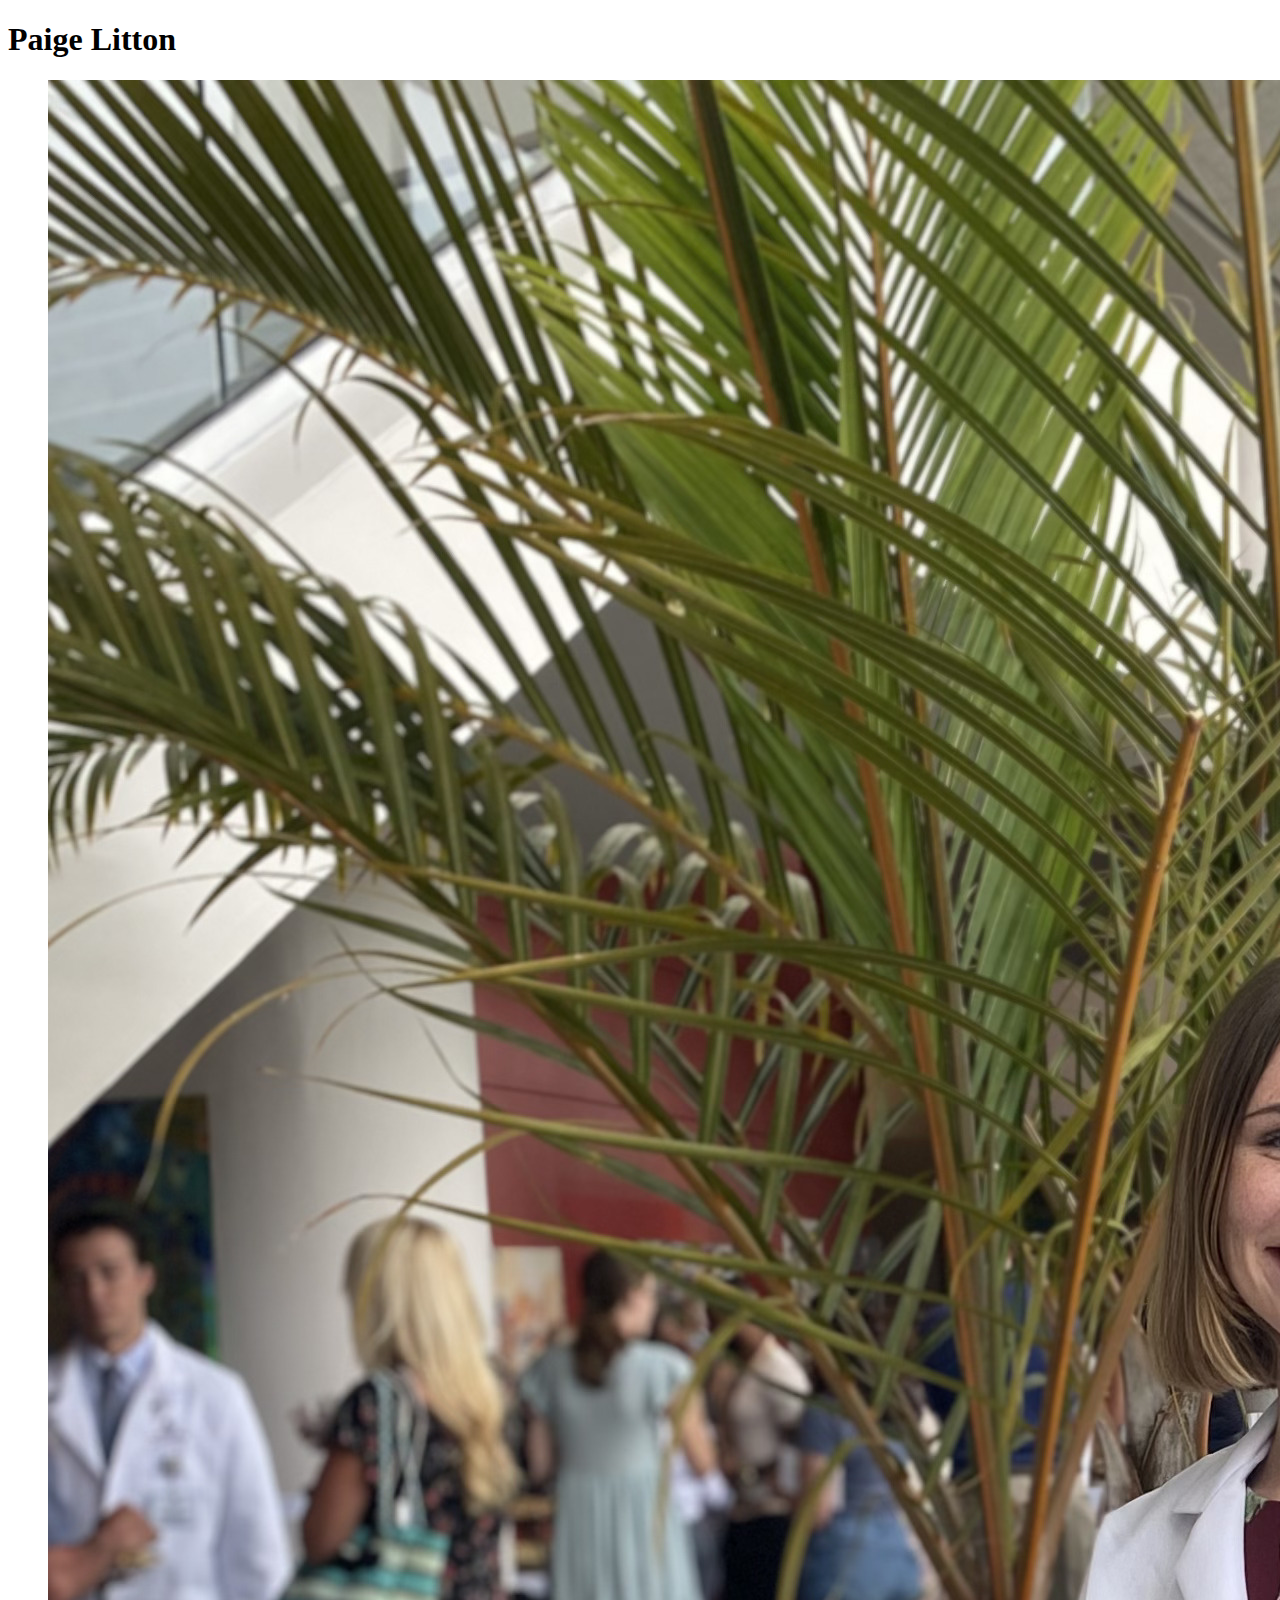
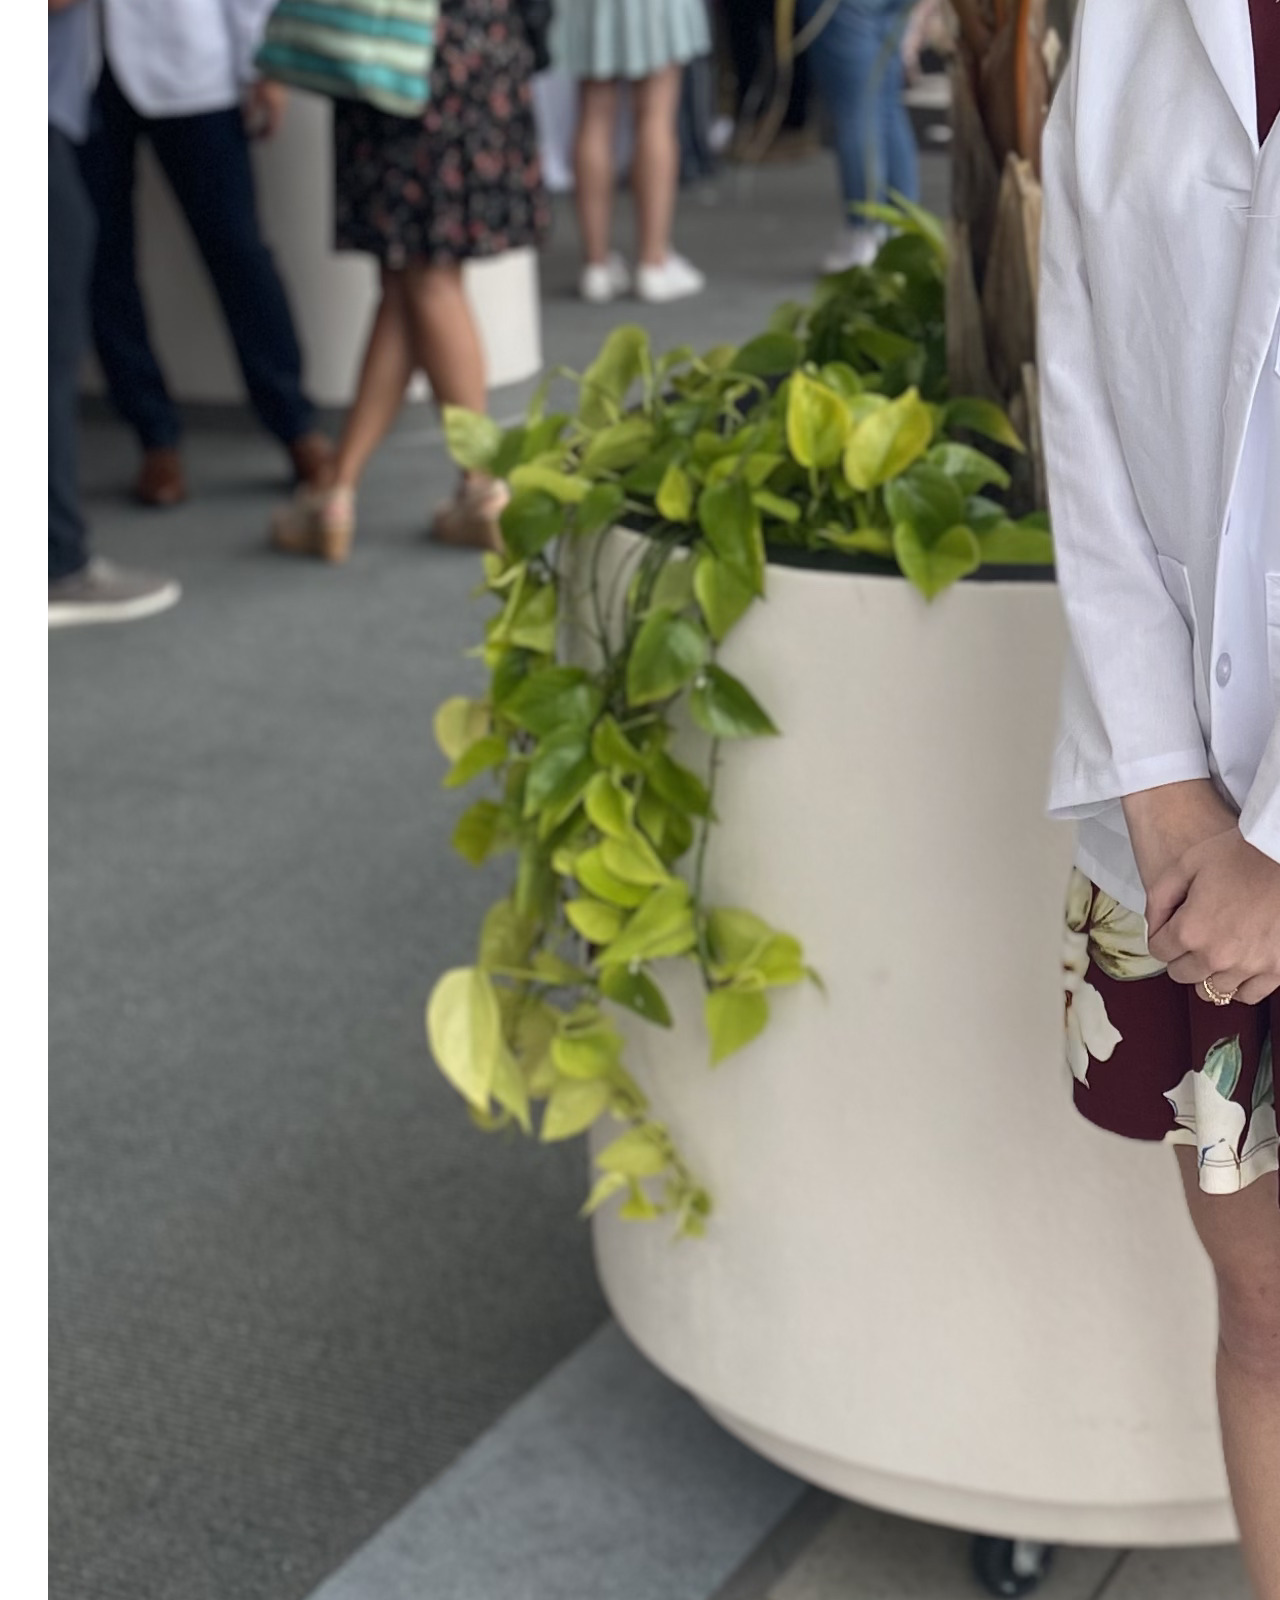
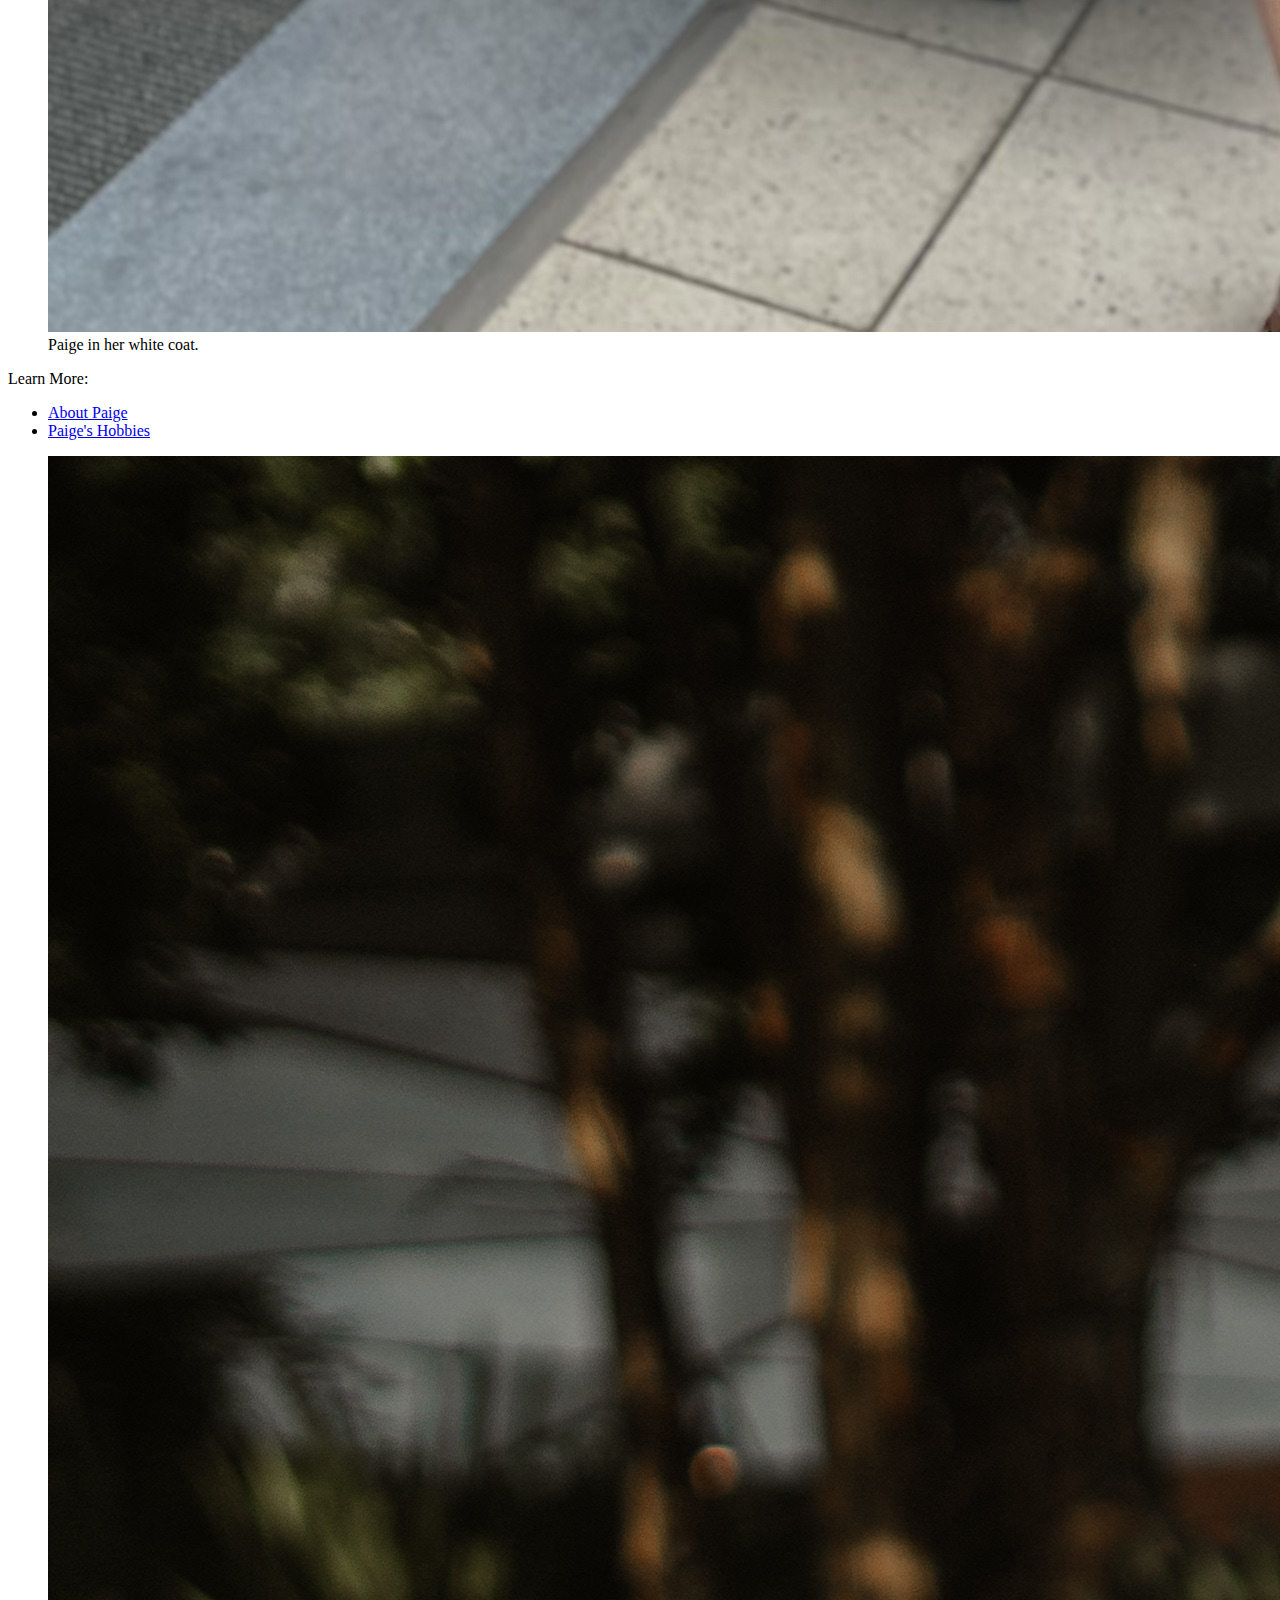
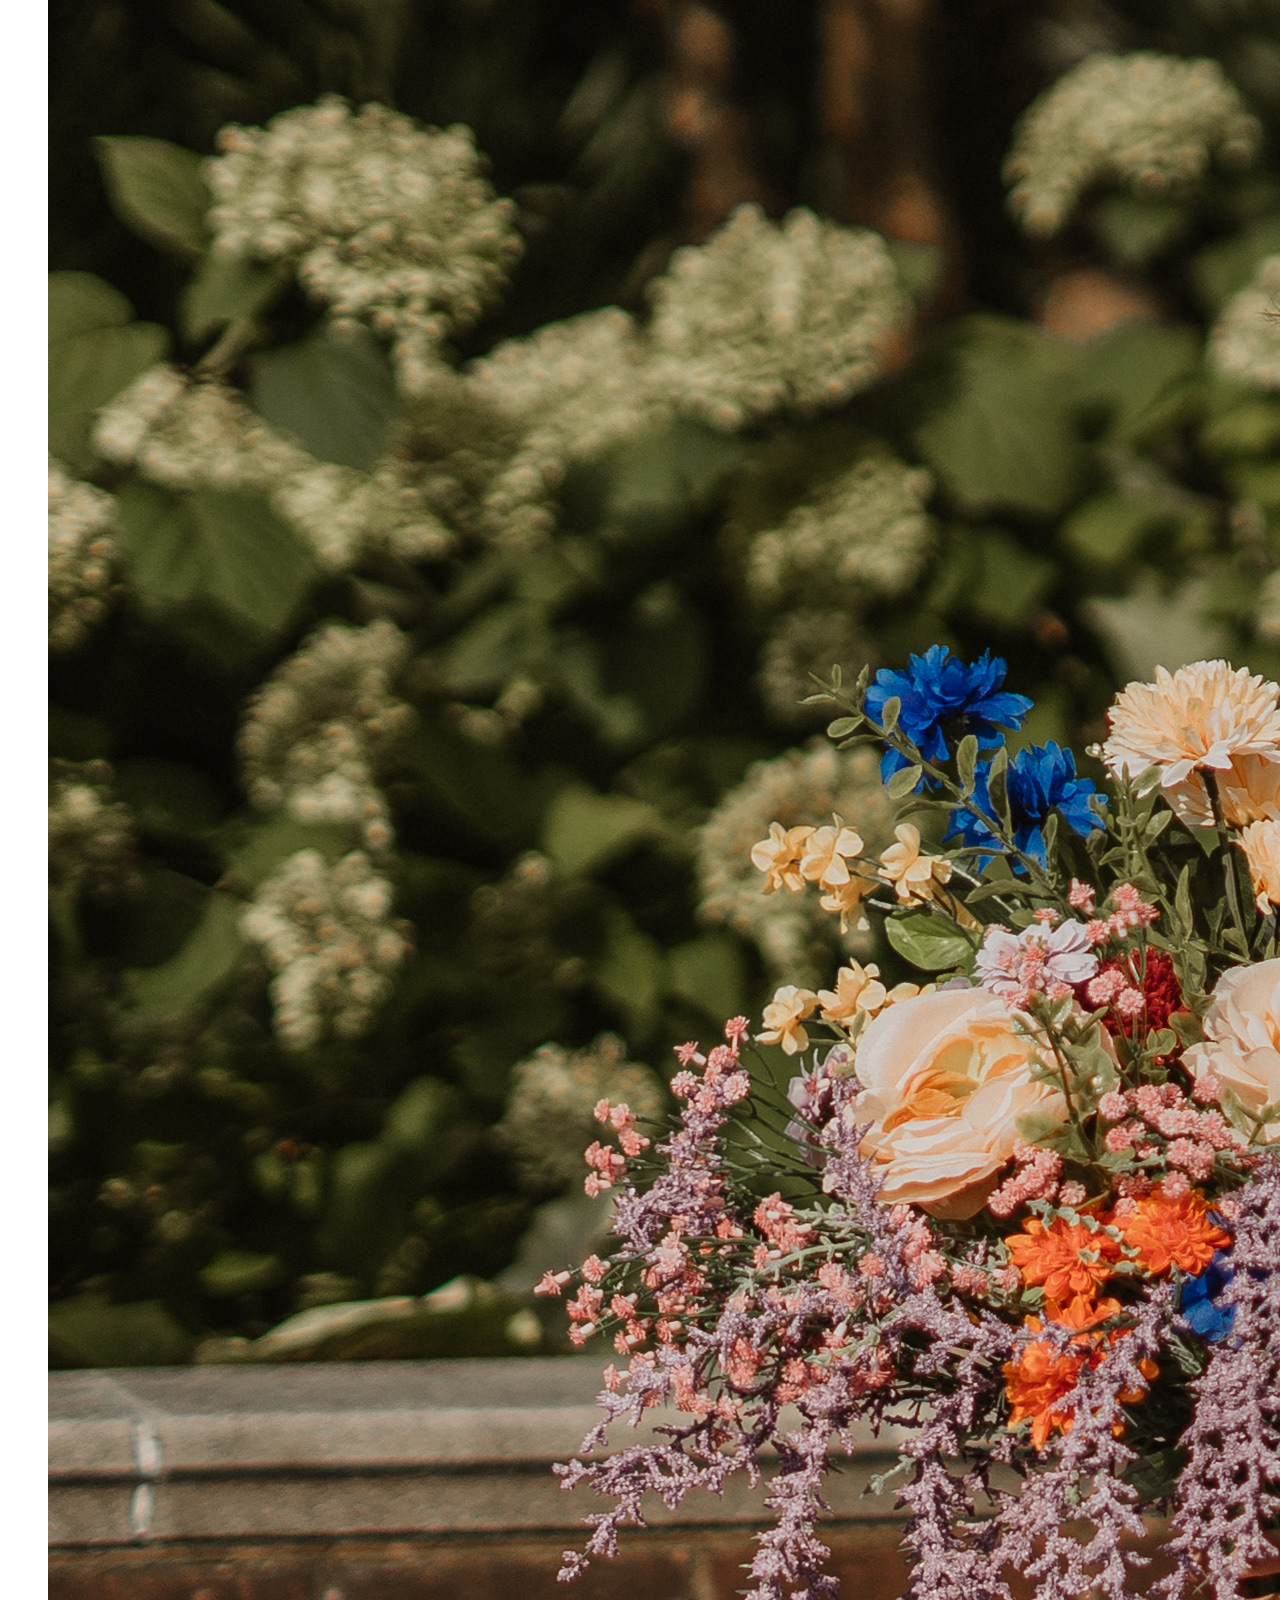
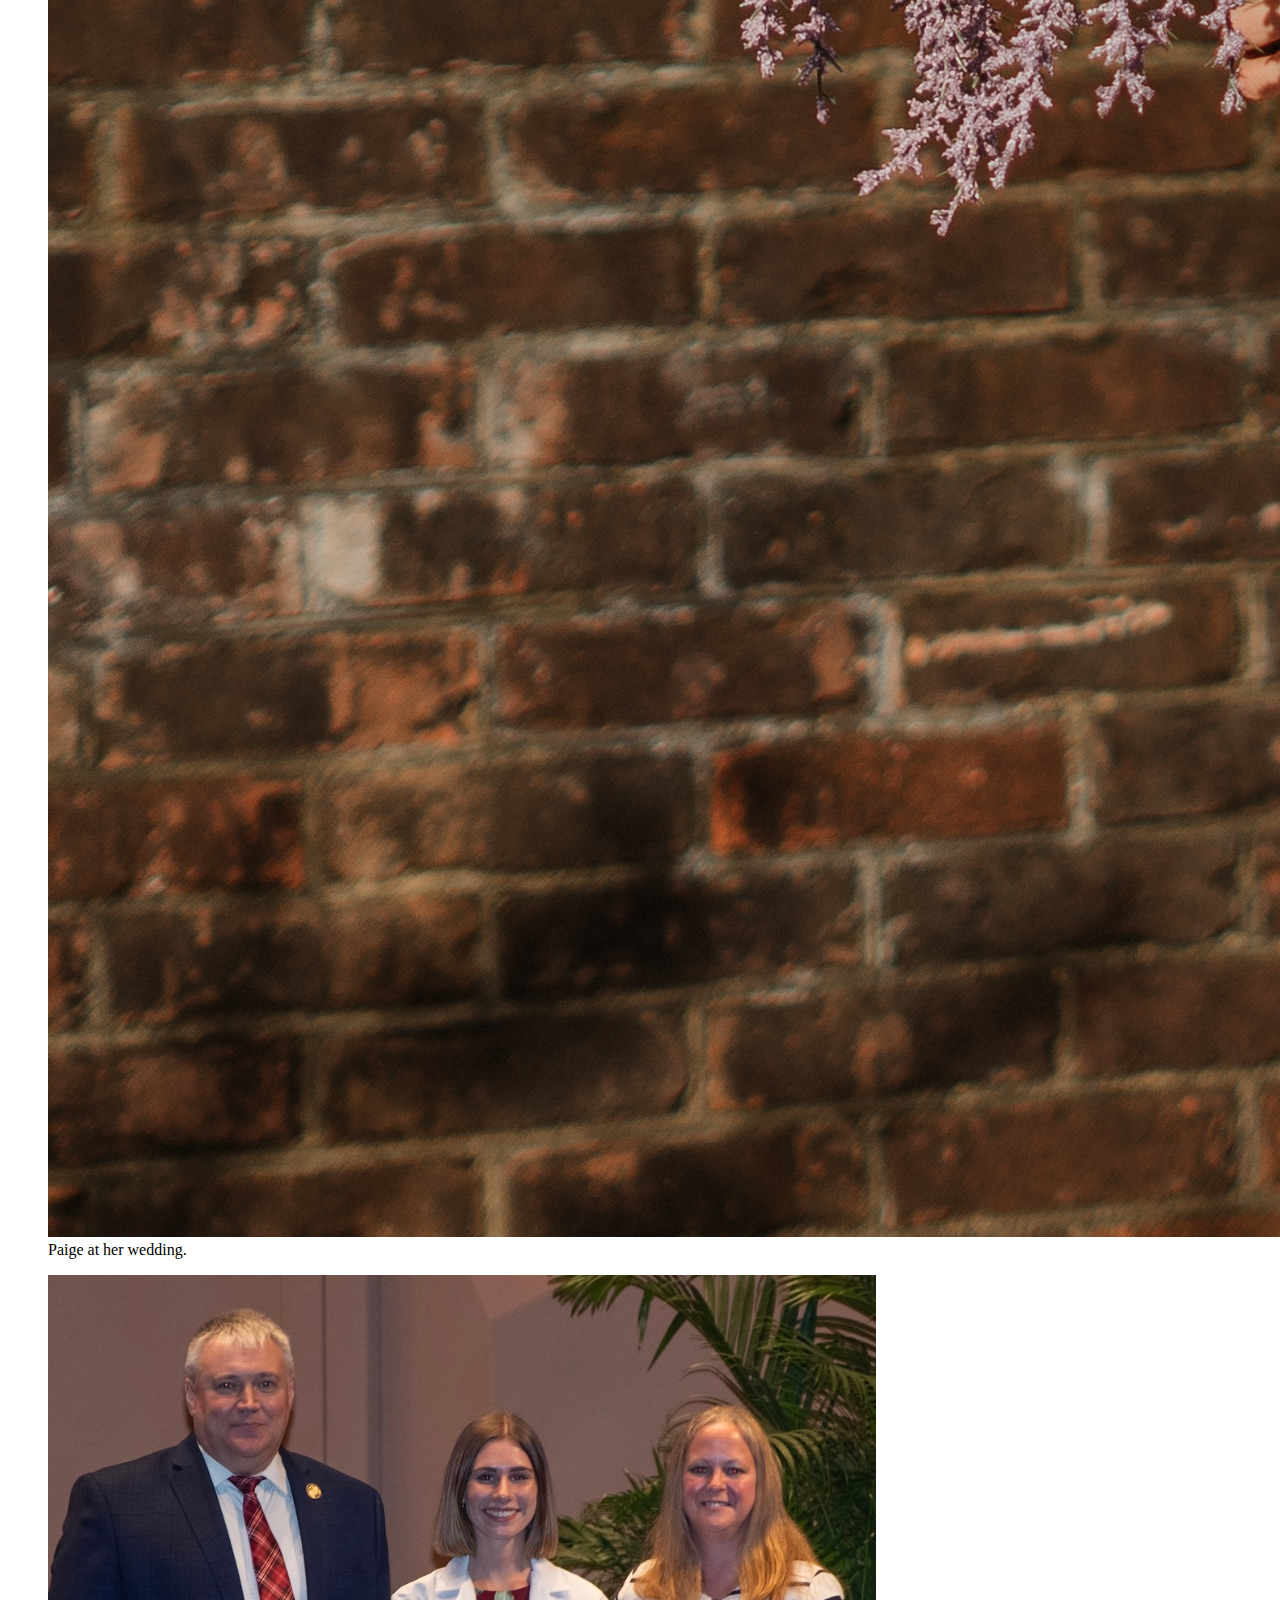
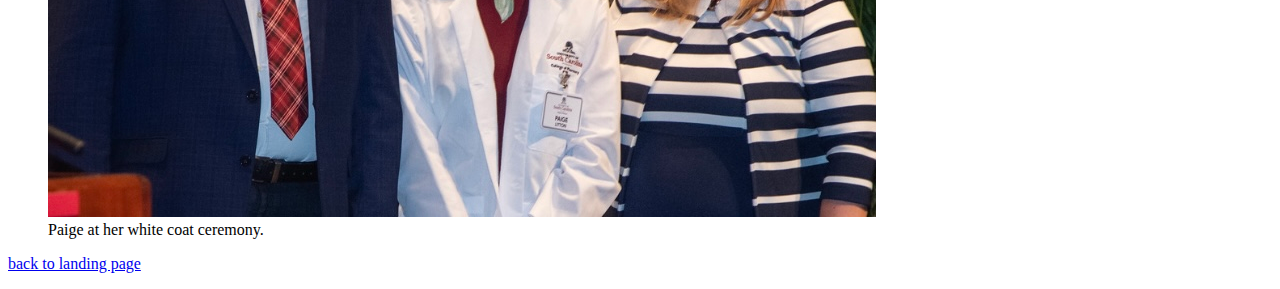
==== index.html @ e5b5fe31 "Pushing 2/1/2024" ====
<!DOCTYPE html>
<html lang="en">
<!--
bioSite
Author: Samuel Litton
Date: 1/31/2024
-->
<head>
    <meta charset="UTF-8">
    <title>CSD 340 Web Development with HTML and CSS - bioSite</title>
    <link rel="stylesheet" href="bioSite_Styles.css">
</head>

<header><h1>Paige Litton</h1></header>

<div id="container">
    <div class="card">
        <div class="card-content">
            <figure>
                <img src="images/white_coat.jpg" alt="Paige in her white coat." width="2589" height="3452">
                <figcaption>Paige in her white coat.</figcaption>
            </figure>
        </div>
    </div>
    <div class="card">
        <div class="card-title">Learn More:</div>
        <div class="card-content">
            <ul>
                <li><a href="about.html">About Paige</a></li>
                <li><a href="hobbies.html">Paige's Hobbies</a></li>
            </ul>
        </div>
    </div>
    <div class="card">
        <div class="card-content">
            <figure>
                <img src="images/wedding.JPG" alt="Paige in her wedding dress." width="3185" height="3981">
                <figcaption>Paige at her wedding.</figcaption>
            </figure>
        </div>
    </div>
    <div class="card">
        <div class="card-content">
            <figure>
                <img src="images/white_coat_ceremony.jpg" alt="Paige at her white coat ceremony." width="828" height="542">
                <figcaption>Paige at her white coat ceremony.</figcaption>
            </figure>
        </div>
    </div>
</div>

<footer>
    <p>
        <a href="https://samuellitton.github.io/csd-340/">back to landing page</a>
    </p>
</footer>
</html>
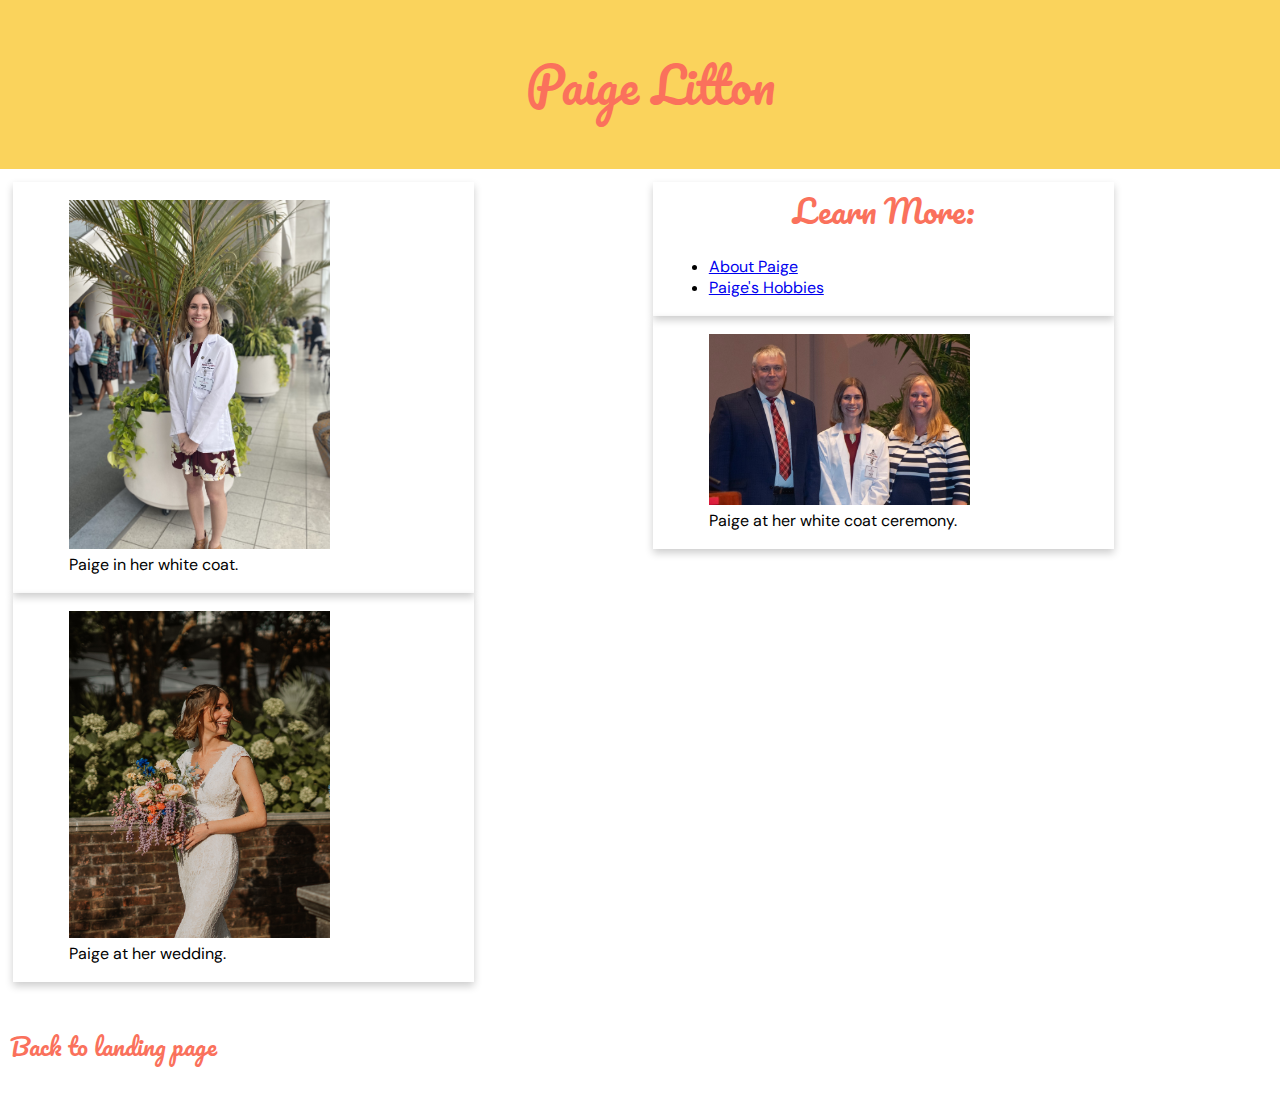
==== commit 5c071319: "Pushing 2/8/2024" ====
--- a/index.html
+++ b/index.html
@@ -9,49 +9,57 @@
     <meta charset="UTF-8">
     <title>CSD 340 Web Development with HTML and CSS - bioSite</title>
     <link rel="stylesheet" href="bioSite_Styles.css">
+
+    <link rel="preconnect" href="https://fonts.googleapis.com">
+    <link rel="preconnect" href="https://fonts.gstatic.com" crossorigin>
+    <link href="https://fonts.googleapis.com/css2?family=DM+Sans:opsz@9..40&family=Pacifico&display=swap" rel="stylesheet">
 </head>
 
 <header><h1>Paige Litton</h1></header>
 
+<body>
 <div id="container">
-    <div class="card">
-        <div class="card-content">
-            <figure>
-                <img src="images/white_coat.jpg" alt="Paige in her white coat." width="2589" height="3452">
-                <figcaption>Paige in her white coat.</figcaption>
-            </figure>
+    <div class="column1">
+        <div class="card">
+            <div class="card-content">
+                <figure>
+                    <img src="images/white_coat.jpg" alt="Paige in her white coat." width="2589" height="3452">
+                    <figcaption>Paige in her white coat.</figcaption>
+                </figure>
+            </div>
+        </div>
+        <div class="card">
+            <div class="card-content">
+                <figure>
+                    <img src="images/wedding.JPG" alt="Paige in her wedding dress." width="3185" height="3981">
+                    <figcaption>Paige at her wedding.</figcaption>
+                </figure>
+            </div>
         </div>
     </div>
-    <div class="card">
-        <div class="card-title">Learn More:</div>
-        <div class="card-content">
-            <ul>
-                <li><a href="about.html">About Paige</a></li>
-                <li><a href="hobbies.html">Paige's Hobbies</a></li>
-            </ul>
+    <div class="column2">
+        <div class="card">
+            <div class="card-title">Learn More:</div>
+            <div class="card-content">
+                <ul>
+                    <li><a href="about.html">About Paige</a></li>
+                    <li><a href="hobbies.html">Paige's Hobbies</a></li>
+                </ul>
+            </div>
         </div>
-    </div>
-    <div class="card">
-        <div class="card-content">
-            <figure>
-                <img src="images/wedding.JPG" alt="Paige in her wedding dress." width="3185" height="3981">
-                <figcaption>Paige at her wedding.</figcaption>
-            </figure>
-        </div>
-    </div>
-    <div class="card">
-        <div class="card-content">
-            <figure>
-                <img src="images/white_coat_ceremony.jpg" alt="Paige at her white coat ceremony." width="828" height="542">
-                <figcaption>Paige at her white coat ceremony.</figcaption>
-            </figure>
+        <div class="card">
+            <div class="card-content">
+                <figure>
+                    <img src="images/white_coat_ceremony.jpg" alt="Paige at her white coat ceremony." width="828" height="542">
+                    <figcaption>Paige at her white coat ceremony.</figcaption>
+                </figure>
+            </div>
         </div>
     </div>
 </div>
 
 <footer>
-    <p>
-        <a href="https://samuellitton.github.io/csd-340/">back to landing page</a>
-    </p>
+    <h2><a href="https://samuellitton.github.io/csd-340/">Back to landing page</a></h2>
 </footer>
+</body>
 </html>--- a/bioSite_Styles.css
+++ b/bioSite_Styles.css
@@ -0,0 +1,63 @@
+h1, h2, .card-title{
+    color: #FA715C;
+    font-family: "Pacifico", cursive;
+    font-weight: 400;
+    font-style: normal;
+    text-align: center;
+}
+header{
+    font-size: 1.5em;
+    background-color: #FAD35C;
+    padding: 10px;
+    width: 100%;
+}
+body{
+    font-family: "DM Sans", sans-serif;
+    font-optical-sizing: auto;
+    font-weight: 400;
+    font-style: normal;
+    width: 100%;
+    margin: 0 auto;
+}
+#container{
+    overflow: auto;
+}
+.column1, .column2{
+    float: left;
+    width: 48%;
+    margin: 1%;
+}
+.card{
+    box-shadow: 0 4px 8px 0 rgba(0,0,0,0.2);
+    transition: 0.3s;
+    width: 75%;
+}
+.card-title{
+    text-align: center;
+    font-size: 2em;
+    font-weight: 400;
+}
+.card-content{
+    padding: 2px 16px;
+}
+.card:hover{
+    box-shadow: 0 8px 16px 0 rgba(0,0,0,0.2);
+}
+img{
+    width: 75%;
+    height: 75%;
+}
+footer{
+    padding: 10px;
+    width: 100%;
+}
+footer h2{
+    text-align: left;
+}
+footer a{
+    color: #FA715C;
+    text-decoration: none;
+}
+footer a:hover{
+    text-decoration: underline;
+}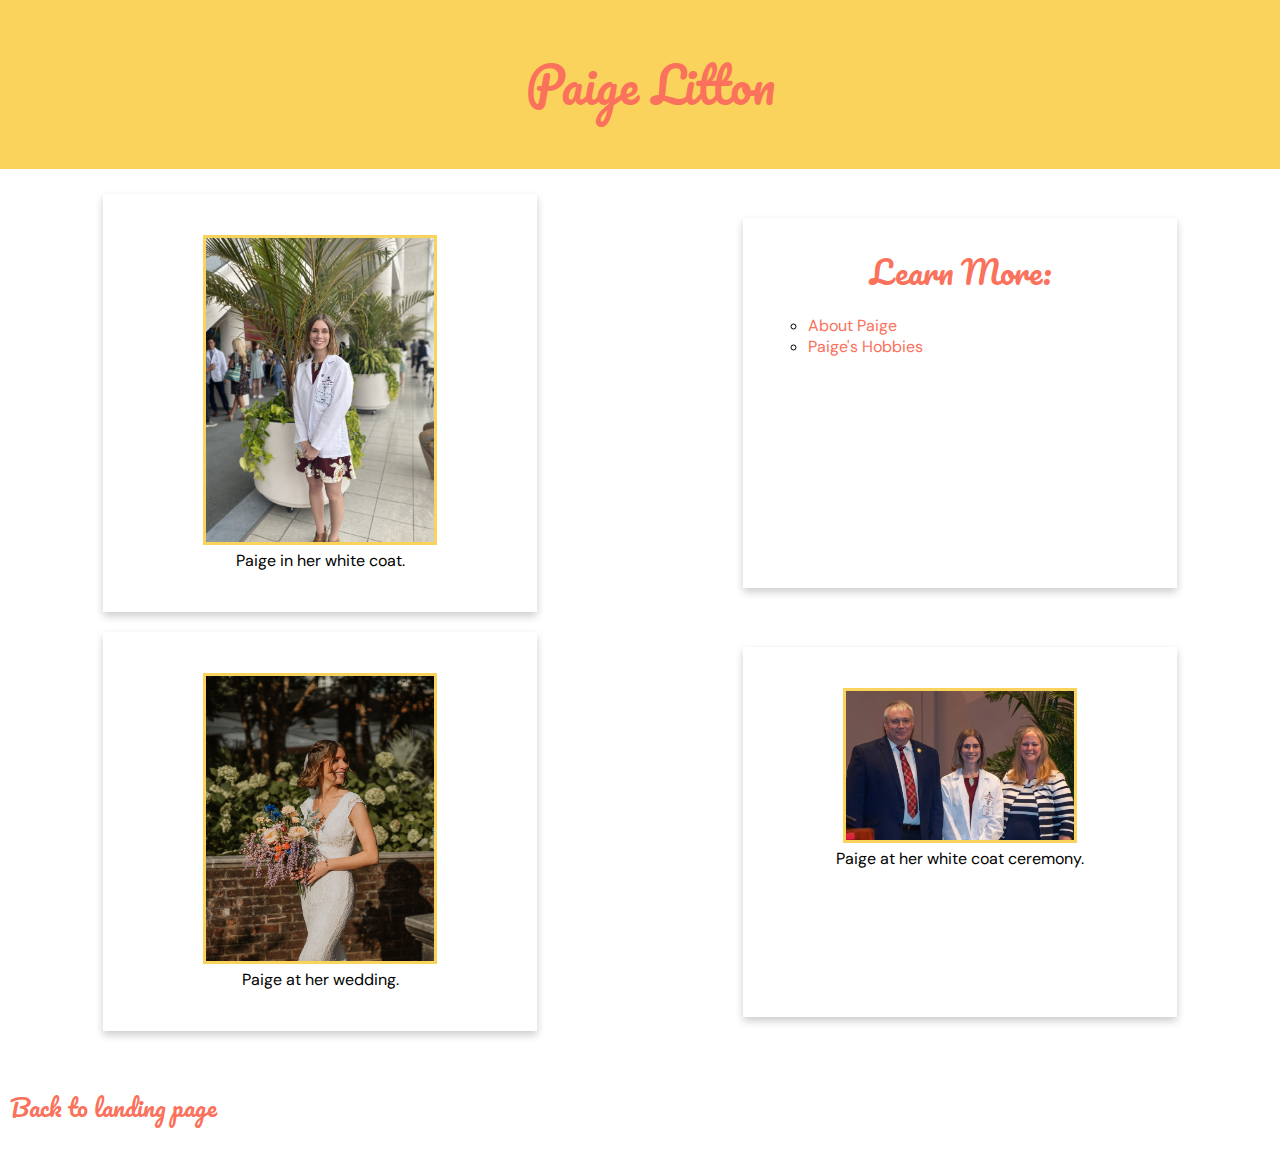
==== commit e74d98c8: "Pushing 2/15/2024" ====
--- a/index.html
+++ b/index.html
@@ -19,7 +19,7 @@
 
 <body>
 <div id="container">
-    <div class="column1">
+    <div class="new-row">
         <div class="card">
             <div class="card-content">
                 <figure>
@@ -29,22 +29,22 @@
             </div>
         </div>
         <div class="card">
-            <div class="card-content">
-                <figure>
-                    <img src="images/wedding.JPG" alt="Paige in her wedding dress." width="3185" height="3981">
-                    <figcaption>Paige at her wedding.</figcaption>
-                </figure>
-            </div>
-        </div>
-    </div>
-    <div class="column2">
-        <div class="card">
             <div class="card-title">Learn More:</div>
             <div class="card-content">
                 <ul>
                     <li><a href="about.html">About Paige</a></li>
                     <li><a href="hobbies.html">Paige's Hobbies</a></li>
                 </ul>
+            </div>
+        </div>
+    </div>
+    <div class="new-row">
+        <div class="card">
+            <div class="card-content">
+                <figure>
+                    <img src="images/wedding.JPG" alt="Paige in her wedding dress." width="3185" height="3981">
+                    <figcaption>Paige at her wedding.</figcaption>
+                </figure>
             </div>
         </div>
         <div class="card">
--- a/bioSite_Styles.css
+++ b/bioSite_Styles.css
@@ -20,32 +20,51 @@
     margin: 0 auto;
 }
 #container{
-    overflow: auto;
+    padding-top: 15px;
+    padding-bottom: 15px;
 }
-.column1, .column2{
-    float: left;
-    width: 48%;
-    margin: 1%;
+.new-row{
+    display: flex;
+    padding-top: 10px;
+    padding-bottom: 10px;
 }
 .card{
     box-shadow: 0 4px 8px 0 rgba(0,0,0,0.2);
     transition: 0.3s;
-    width: 75%;
+    width: 30%;
+    padding: 25px;
+    margin: auto;
+    min-height: 20em;
 }
 .card-title{
     text-align: center;
     font-size: 2em;
     font-weight: 400;
 }
-.card-content{
-    padding: 2px 16px;
+.card-content figure{
+    text-align: center;
 }
 .card:hover{
     box-shadow: 0 8px 16px 0 rgba(0,0,0,0.2);
 }
+#paragraph{
+    width: 80%;
+}
 img{
     width: 75%;
     height: 75%;
+    border: 3px solid #FAD35C;
+}
+ul{
+    list-style-type: circle;
+}
+ul li a{
+    text-decoration: none;
+    color: #FA715C;
+}
+ul li a:hover{
+    text-decoration: underline;
+    color: #FAC05C;
 }
 footer{
     padding: 10px;
@@ -60,4 +79,5 @@
 }
 footer a:hover{
     text-decoration: underline;
+    color: #FAC05C;
 }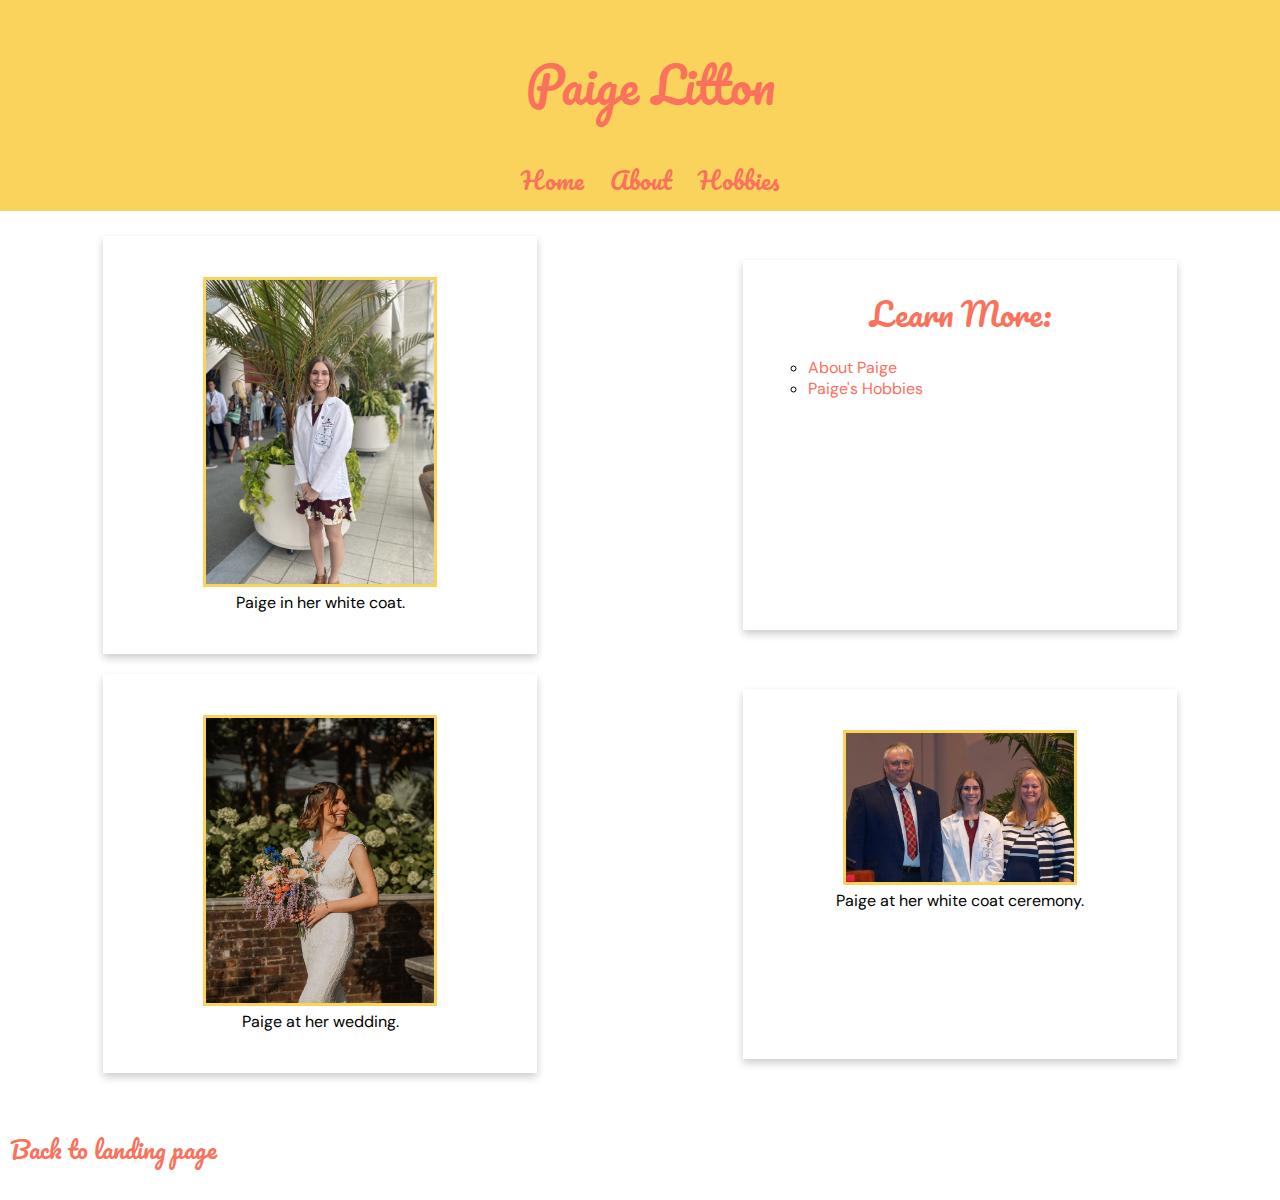
==== commit 49b3a9ca: "Final Push 2/22/2024" ====
--- a/index.html
+++ b/index.html
@@ -15,7 +15,14 @@
     <link href="https://fonts.googleapis.com/css2?family=DM+Sans:opsz@9..40&family=Pacifico&display=swap" rel="stylesheet">
 </head>
 
-<header><h1>Paige Litton</h1></header>
+<header>
+    <h1>Paige Litton</h1>
+    <nav>
+        <a href="index.html">Home</a>
+        <a href="about.html">About</a>
+        <a href="hobbies.html">Hobbies</a>
+    </nav>
+</header>
 
 <body>
 <div id="container">
--- a/bioSite_Styles.css
+++ b/bioSite_Styles.css
@@ -10,6 +10,23 @@
     background-color: #FAD35C;
     padding: 10px;
     width: 100%;
+}
+nav{
+    text-align: center;
+    font-family: "Pacifico", cursive;
+    font-weight: 400;
+    font-style: normal;
+}
+nav a{
+    color: #FA715C;
+    text-decoration: none;
+    padding-right: 10px;
+    padding-left: 10px;
+    border-radius: 100%;
+}
+nav a:hover{
+
+    background-color: #FAC05C;
 }
 body{
     font-family: "DM Sans", sans-serif;
